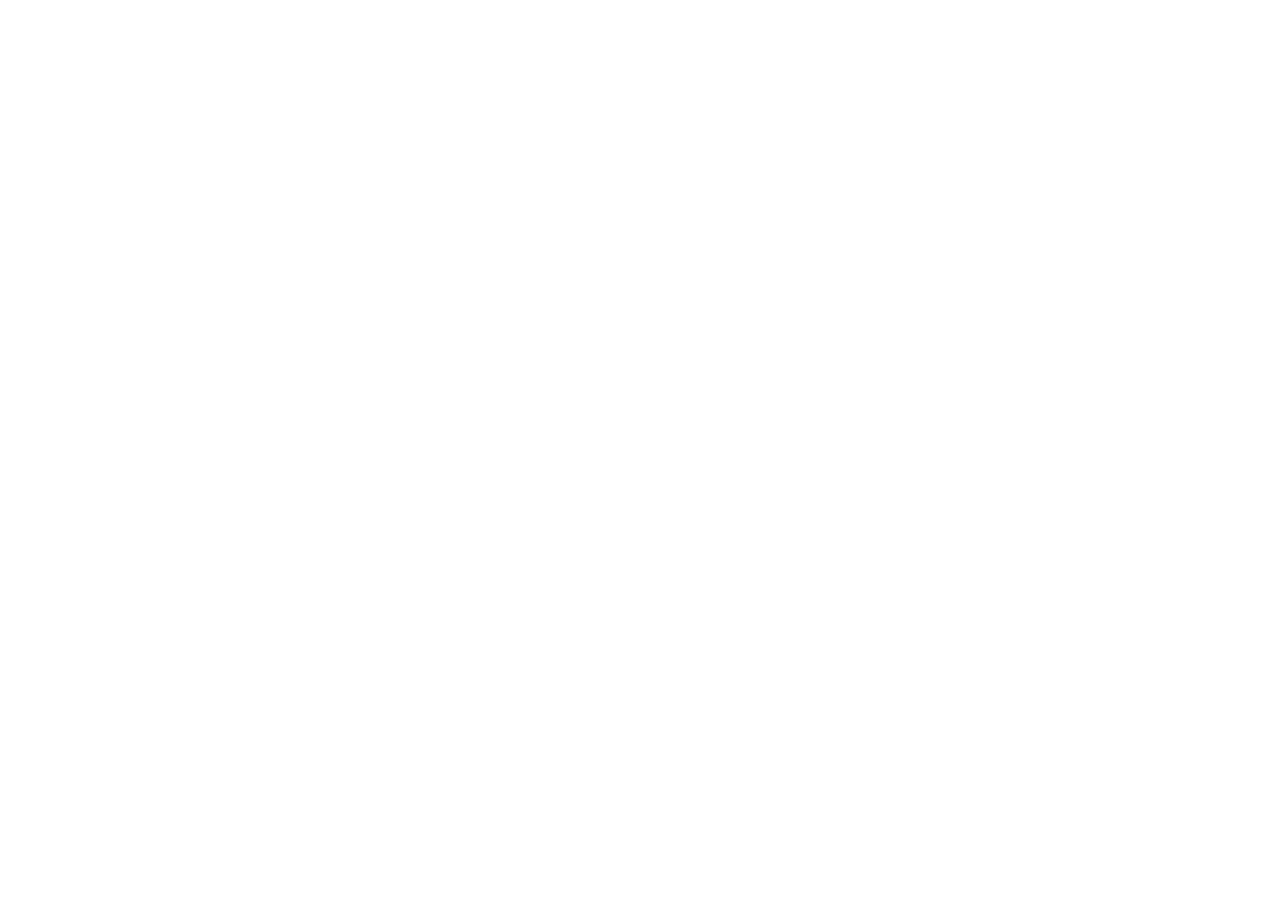
==== index.html @ 778374e5 "my architects website" ====
<!DOCTYPE html>
<html lang="en">
<head>
 <meta charset="UTF-8">
 <meta name="viewport" content="width=device-width, initial-scale=1.0">
 <title>G3 Architects website</title>
 <link rel="stylesheet" href="./style/architectes.css">
</head>
<body>
 <header>
  <div class="logo">
   
  </div>
 </header>

 <main>

 </main>
 
 <footer>

 </footer>
</body>
</html>
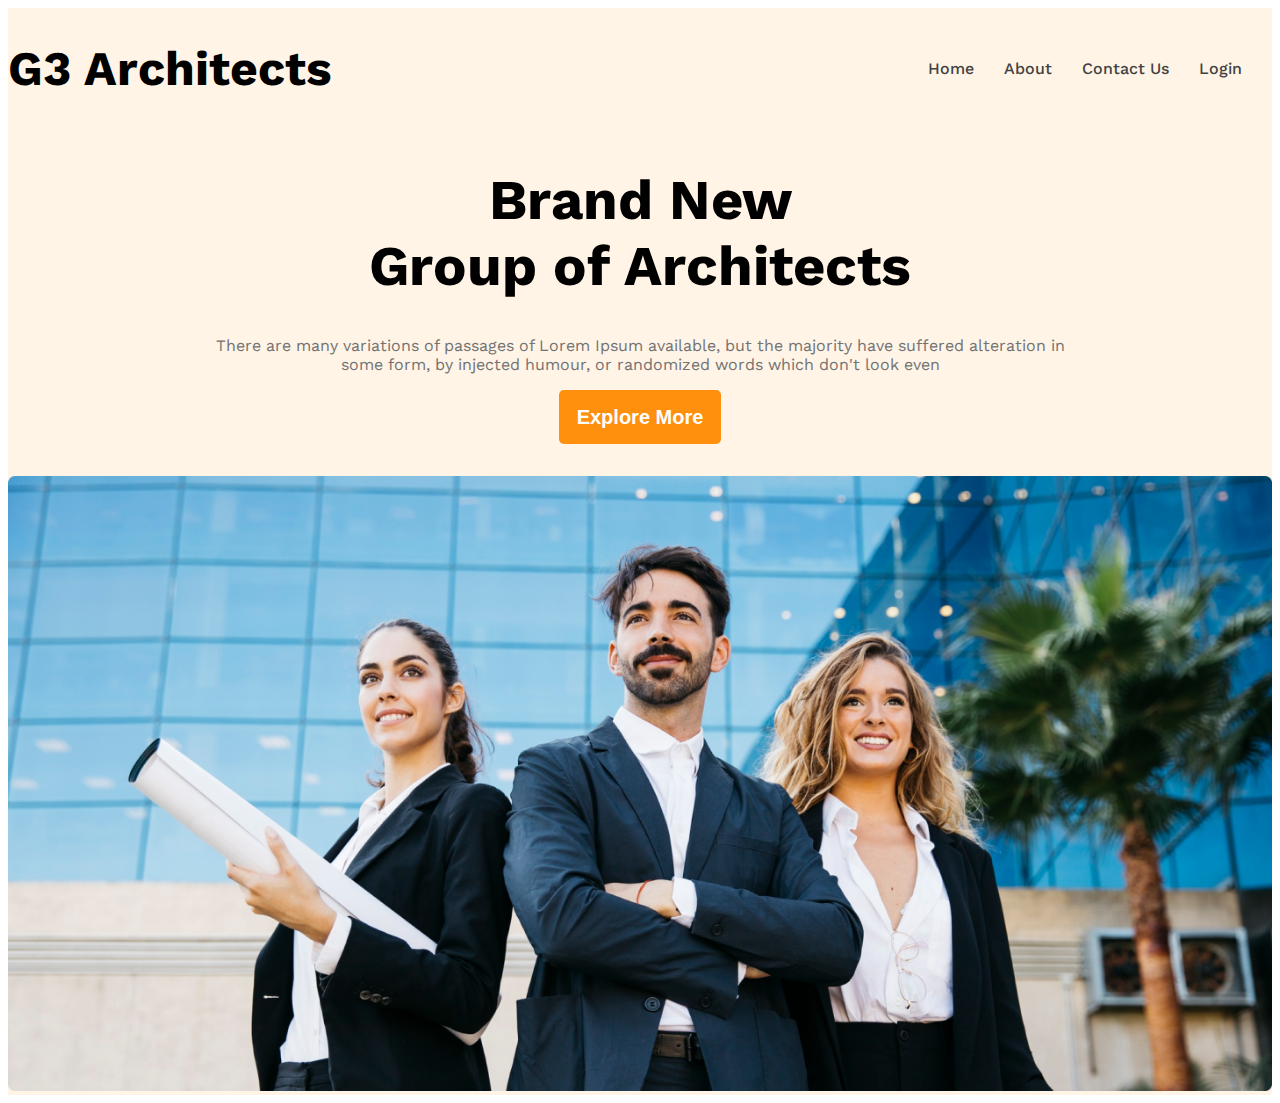
==== commit 2cbef6eb: "my second comment" ====
--- a/index.html
+++ b/index.html
@@ -5,12 +5,29 @@
  <meta name="viewport" content="width=device-width, initial-scale=1.0">
  <title>G3 Architects website</title>
  <link rel="stylesheet" href="./style/architectes.css">
+ <link rel="preconnect" href="https://fonts.googleapis.com">
+<link rel="preconnect" href="https://fonts.gstatic.com" crossorigin>
+<link href="https://fonts.googleapis.com/css2?family=Work+Sans:ital,wght@0,100..900;1,100..900&display=swap" rel="stylesheet">
 </head>
-<body>
- <header>
-  <div class="logo">
-   
-  </div>
+<body class="work-sans-normal">
+ <header class="bg-light">
+  <nav class="navbar display-flex">
+   <h1 class="brand">G3 Architects</h1>
+   <ul class="nav-link display-flex">
+    <!-- li.nav-item*4>a.nav-link -->
+    <li class="nav-item"><a href="" class="nav-link text-gray">Home</a></li>
+    <li class="nav-item"><a href="" class="nav-link text-gray">About</a></li>
+    <li class="nav-item"><a href="" class="nav-link text-gray">Contact Us</a></li>
+    <li class="nav-item"><a href="" class="nav-link text-gray">Login</a></li>
+   </ul>
+  </nav>
+  <div class="banner">
+   <div class="banner-content">
+    <h1 class="banner-tile">Brand New <br> Group of Architects </h1>
+   <p class="banner-description">There are many variations of passages of Lorem Ipsum available, but the majority have suffered alteration in some form, by injected humour, or randomized words which don't look even</p>
+   <button class="btn-primary">Explore More</button>
+   </div>
+   <img class="banner-image" src="./images/banner.png" alt="">
  </header>
 
  <main>
--- a/style/architectes.css
+++ b/style/architectes.css
@@ -0,0 +1,104 @@
+
+.work-sans-normal{
+ font-family: "Work Sans", sans-serif;
+ font-optical-sizing: auto;
+ font-style: normal;
+}
+/* ------------------------shared style------------------------------ */
+.display-flex{
+ display: flex;
+}
+
+.bg-light{
+ background-color: rgba(255, 144, 14, 0.1);
+}
+/* dark 3 */
+.text-gray{
+ color: #424242;
+}
+/* dark 3 */
+.text-light-gray{
+ color: #727272;
+}
+.btn-primary{
+ background-color:rgba(255, 144, 14, 1);
+ color: rgba(255, 255, 255, 1);
+ padding: .96rem 1.1rem;
+ border-radius: 5px;
+ border: none;
+ font-size: 1.25rem;
+ font-weight: 600;
+ margin-bottom: 32px;
+}
+
+/* ---------------------------text-light-gray dark2 3------------------------- */
+
+
+
+/* -------------------------header style------------------------------- */
+
+/* -------------------------navbar related style------------------------ */
+.navbar{
+ justify-content: space-between;
+ align-items: center;
+ 
+}
+.brand{
+ font-weight: 700;
+ font-size: 3rem;
+}
+
+.nav-item{
+ list-style: none;
+ margin-right: 30px;
+}
+.nav-link{
+ text-decoration: none;
+ font-weight: 500;
+
+}
+.navbar, .banner{
+ max-width: 1476px;
+ margin: 0 auto;
+ text-align: center;
+}
+/* banner reletated style */
+.banner-content{
+ max-width: 861px;
+ align-items: center;
+ margin: 0 auto;
+}
+.banner-tile{
+ font-weight: 700;
+ font-size: 3.5rem;
+ text-align: center;
+}
+.banner-description{
+ font-weight: 1rem;
+ color: rgba(114, 114, 114, 1);
+ text-align: center;
+}
+.banner-image{
+ width: 100%;
+}
+
+
+
+
+
+
+
+
+
+
+
+
+
+
+/* banner respocive */
+
+@media screen and (max-width: 576px){
+ .display-flex{
+  flex-direction: column;
+ }
+}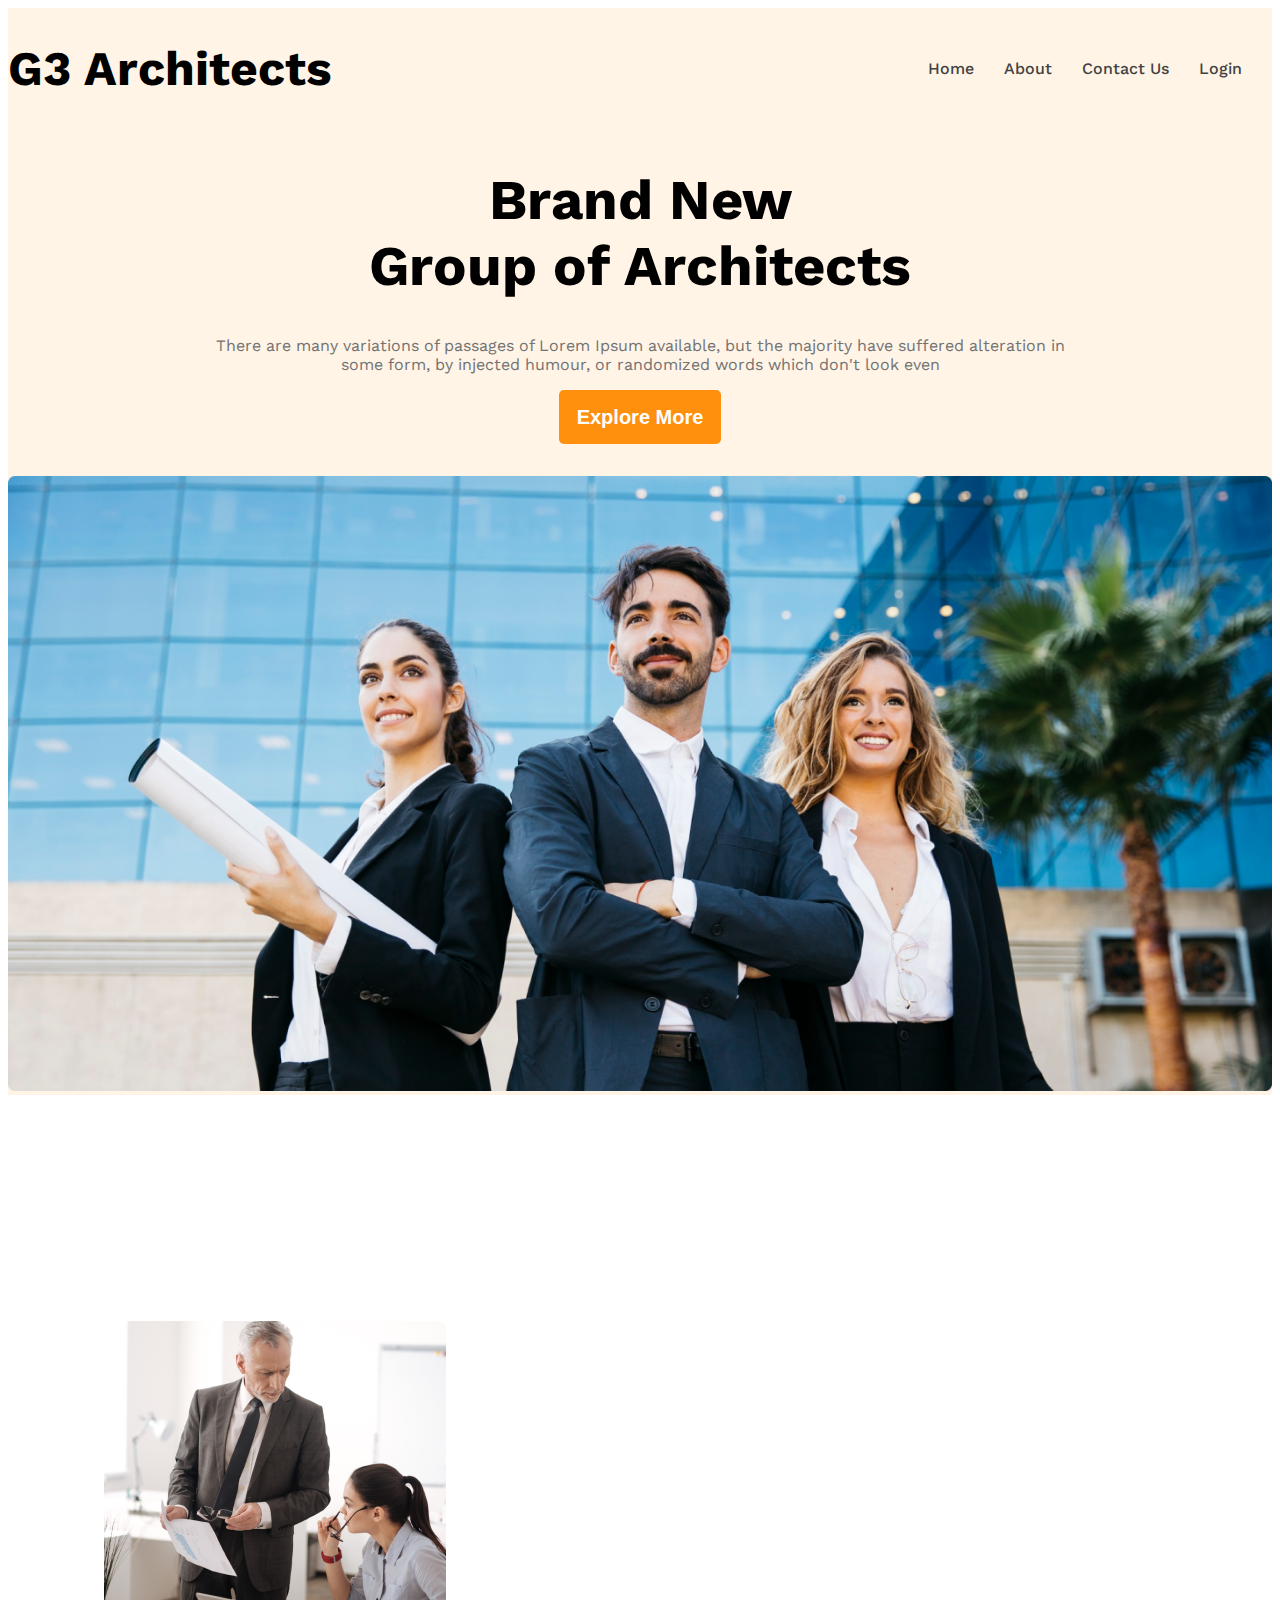
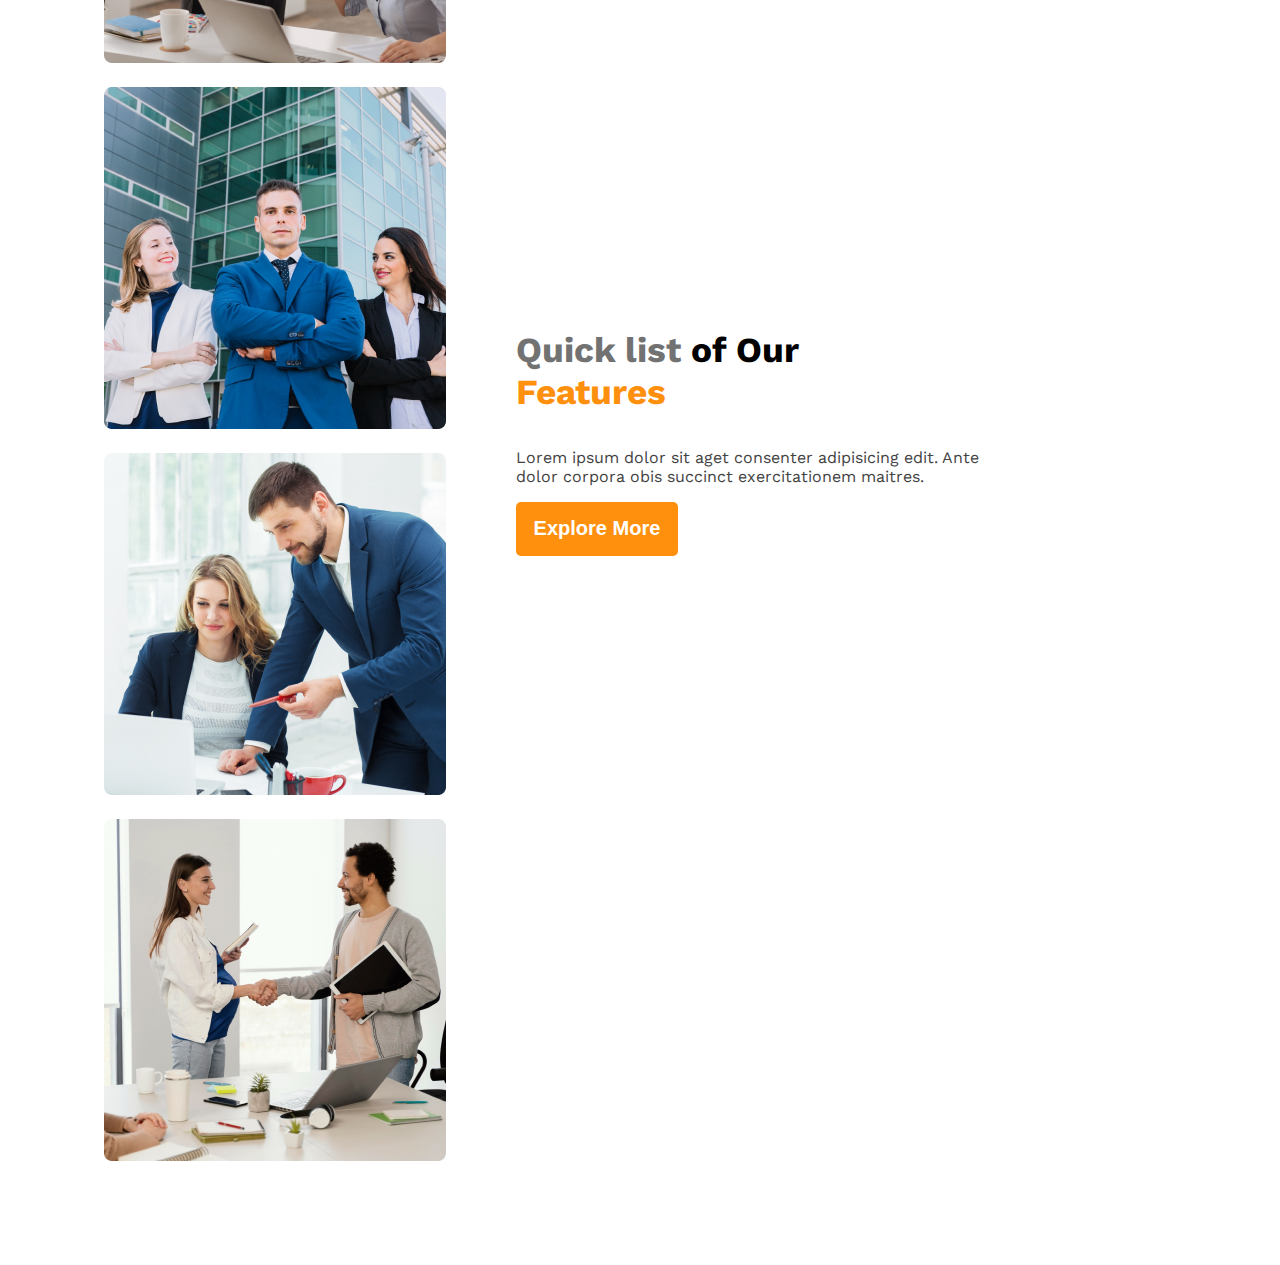
==== commit a93cc5b0: "some completet" ====
--- a/index.html
+++ b/index.html
@@ -13,7 +13,7 @@
  <header class="bg-light">
   <nav class="navbar display-flex">
    <h1 class="brand">G3 Architects</h1>
-   <ul class="nav-link display-flex">
+   <ul class="nav-links display-flex">
     <!-- li.nav-item*4>a.nav-link -->
     <li class="nav-item"><a href="" class="nav-link text-gray">Home</a></li>
     <li class="nav-item"><a href="" class="nav-link text-gray">About</a></li>
@@ -31,6 +31,19 @@
  </header>
 
  <main>
+  <section class="teams display-flex">
+    <div class="team-img-container">
+      <img src="./images/team1.png" alt="discuss to person there is a business">
+      <img src="./images/team2.png" alt="discuss to person there is a business">
+      <img src="./images/team3.png" alt="discuss to person there is a business">
+      <img src="./images/team4.png" alt="discuss to person there is a business">
+    </div>
+    <div class="our-features">
+      <h3 class="features-title"> <span class="text-light-gray" id="Quick list">Quick list</span> of Our <br><span>Features</span></h3>
+      <p class="features-description text-gray">Lorem ipsum dolor sit aget consenter adipisicing edit. Ante dolor corpora obis succinct exercitationem maitres.</p>
+      <button class="btn-primary">Explore More</button>
+    </div>
+  </section>
 
  </main>
  
--- a/style/architectes.css
+++ b/style/architectes.css
@@ -29,6 +29,16 @@
  font-size: 1.25rem;
  font-weight: 600;
  margin-bottom: 32px;
+}
+main >section{
+ margin-top: 130px;
+}
+main{
+ max-width: 1476px;
+ margin: 0 auto;
+}
+span{
+ color: rgba(255, 144, 14, 1);
 }
 
 /* ---------------------------text-light-gray dark2 3------------------------- */
@@ -82,23 +92,40 @@
  width: 100%;
 }
 
+/* team features relataed styles */
+.teams{
+ align-items: center;
+ padding: 6rem;
+}
+.features-title{
+ font-size: 2.2rem;
+ font-weight: 700;
+}
+#Quick-list{
+ font-weight: 500;
+}
+.our-features{
+padding: 70px;
+max-width: 500px;
+ 
+}
+.team-img-container{
+ display: grid;
+ gap: 24px;
+ border-redius: 4px;
+}
 
 
-
-
-
-
-
-
-
-
-
-
-
-/* banner respocive */
+/* media quary banner respocive */
 
 @media screen and (max-width: 576px){
- .display-flex{
+ .navbar,
+ .nav-links,
+ .teams{
   flex-direction: column;
  }
+ .team-img-container{
+  grid-template-columns: repeat(1, 1fr);
+ }
+ 
 }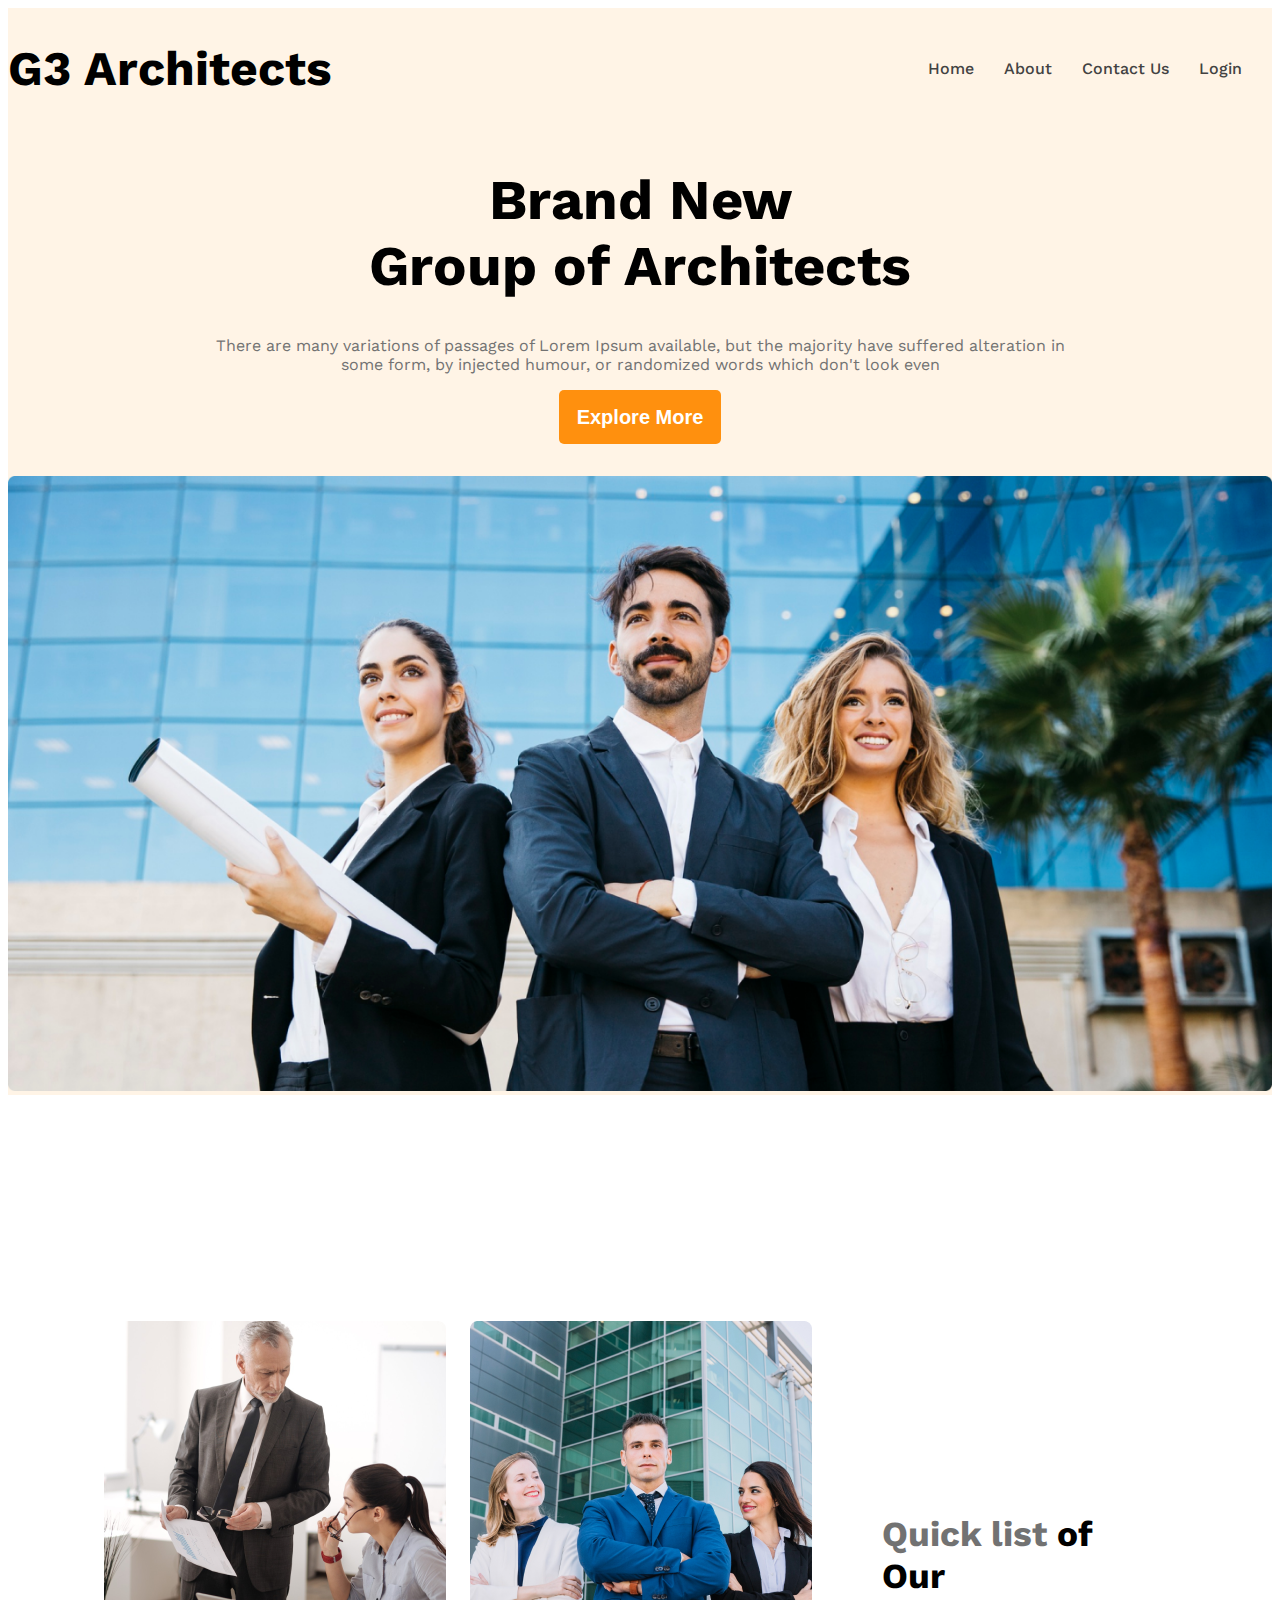
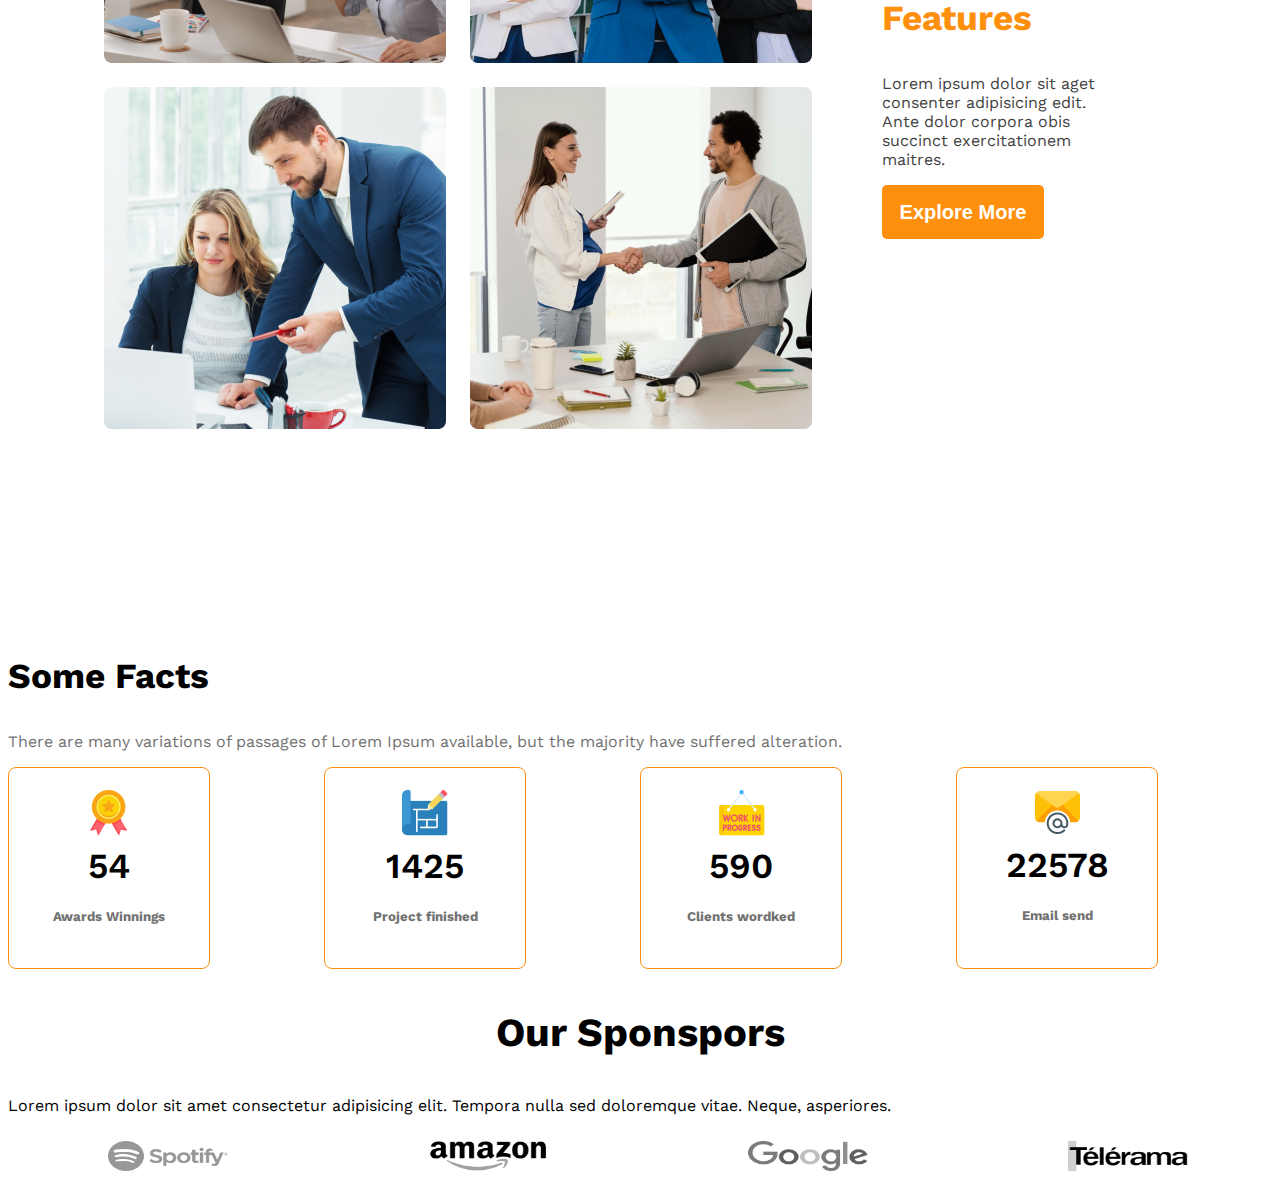
==== commit 2220d171: "some list" ====
--- a/index.html
+++ b/index.html
@@ -31,6 +31,7 @@
  </header>
 
  <main>
+  <!-- features start -->
   <section class="teams display-flex">
     <div class="team-img-container">
       <img src="./images/team1.png" alt="discuss to person there is a business">
@@ -39,16 +40,67 @@
       <img src="./images/team4.png" alt="discuss to person there is a business">
     </div>
     <div class="our-features">
-      <h3 class="features-title"> <span class="text-light-gray" id="Quick list">Quick list</span> of Our <br><span>Features</span></h3>
+      <h3 class="section-title"> <span class="text-light-gray" id="Quick list">Quick list</span> of Our <br><span>Features</span></h3>
       <p class="features-description text-gray">Lorem ipsum dolor sit aget consenter adipisicing edit. Ante dolor corpora obis succinct exercitationem maitres.</p>
       <button class="btn-primary">Explore More</button>
     </div>
   </section>
 
+  <section>
+
+  </section>
+
+  <!-- features end -->
+   <section>
+    <h3 class="section-title">Some Facts</h3>
+    <p class="text-light-gray">There are many variations of passages of Lorem Ipsum available, but the majority have suffered alteration.</p>
+    <div class="facts-container">
+      <!-- .fact*4>img.icon+h4.fact-number+h5.fact-name -->
+      <div class="fact-card display-flex">
+        <div>
+          <img class="fact-icon" src="./images/icons/ribon.png" alt="">
+        <h4 class="fact-number">54</h4>
+        <h5 class="fact-name">Awards Winnings</h5>
+        </div>
+      </div>
+      <div class="fact-card display-flex">
+        <div>
+          <img class="fact-icon" src="./images/icons/projects.png" alt="">
+        <h4 class="fact-number">1425</h4>
+        <h5 class="fact-name">Project finished</h5>
+        </div>
+      </div>
+      <div class="fact-card display-flex">
+        <div>
+          <img class="fact-icon" src="./images/icons/customers.png" alt="">
+        <h4 class="fact-number">590</h4>
+        <h5 class="fact-name">Clients wordked</h5>
+        </div>
+      </div>
+      <div class="fact-card display-flex">
+        <div>
+          <img class="fact-icon" src="./images/icons/email.png" alt="">
+        <h4 class="fact-number">22578</h4>
+        <h5 class="fact-name">Email send</h5>
+        </div>
+      </div>
+    </div>
+   </section>
  </main>
+ <section class="our-sponsors">
+  <h3 class="sponsor-title">Our Sponspors</h3>
+  <p class="sponsor-description">Lorem ipsum dolor sit amet consectetur adipisicing elit. Tempora nulla sed doloremque vitae. Neque, asperiores.</p>
+  <div class="sponsor-name">
+    <img src="./images/sponsors/spotify.png" alt="">
+    <img src="./images/sponsors/amazon.png" alt="">
+    <img src="./images/sponsors/google.png " alt="">
+    <img src="./images/sponsors/telerama.png" alt="">
+    <img src="./images/sponsors/figma.png" alt="">
+  </div>
+ </section>
  
  <footer>
-
+  <p class="footer-title"></p>
  </footer>
 </body>
 </html>--- a/style/architectes.css
+++ b/style/architectes.css
@@ -12,13 +12,18 @@
 .bg-light{
  background-color: rgba(255, 144, 14, 0.1);
 }
-/* dark 3 */
+/*------------------------------------- dark 3---------------------------------- */
 .text-gray{
  color: #424242;
 }
-/* dark 3 */
+/*-------------------------------------- dark 3------------------------------------ */
 .text-light-gray{
  color: #727272;
+}
+
+.section-title{
+ font-size: 2.2rem;
+ font-weight: 700;
 }
 .btn-primary{
  background-color:rgba(255, 144, 14, 1);
@@ -97,10 +102,7 @@
  align-items: center;
  padding: 6rem;
 }
-.features-title{
- font-size: 2.2rem;
- font-weight: 700;
-}
+
 #Quick-list{
  font-weight: 500;
 }
@@ -111,8 +113,56 @@
 }
 .team-img-container{
  display: grid;
+ grid-template-columns: repeat(2, 1fr);
  gap: 24px;
  border-redius: 4px;
+}
+/* facts-container style */
+.facts-container{
+ display: grid;
+ grid-template-columns: repeat(4, 1fr);
+ align-items: center
+}
+
+
+/* -----------------------------------------fact icon styel-------------------------------------- */
+.fact-card{
+ border: 1px solid rgba(255, 144, 14, 1);
+ border-radius: 8px;
+ width: 200px;
+ height: 200px;
+ align-items: center;
+ justify-content: center;
+ text-align: center;
+ box-shadow: 5px #FF900E;
+}
+.fact-number{
+ font-weight: 600;
+ font-size: 2.2rem;
+ margin-top: 5px;
+ margin-bottom: 10px;
+}
+.fact-name{
+ color: #727272;
+}
+
+/* -------------------------------------------our-sponsors sponsor styel------------------------------ */
+
+.sponsor-name{
+ display: grid;
+ grid-template-columns: repeat(5, 1fr);
+}
+.sponsor-name img{
+ filter: grayscale(100%);
+ width: 120px;
+ height: 30px;
+ margin: 10px 100px;
+}
+
+.sponsor-title{
+ font-weight: 700;
+ font-size: 40px;
+ text-align: center;
 }
 
 
@@ -123,9 +173,28 @@
  .nav-links,
  .teams{
   flex-direction: column;
+  padding: 0 auto;
  }
  .team-img-container{
   grid-template-columns: repeat(1, 1fr);
  }
- 
+
+ .our-features{
+  padding: 0 auto;
+  width: 100%;
+ }
+}
+
+/* medium size devesice */
+@media screen and (min-width: 576) and (max-width: 992px){
+.teams{
+ flex-decoration: column;
+}
+.team-img-container{
+ grid-template-columns: repeat(1, 1fr);
+}
+.our-features{
+grid-template-columns: repeat(1, 1fr);
+ margin: 50px auto;
+}
 }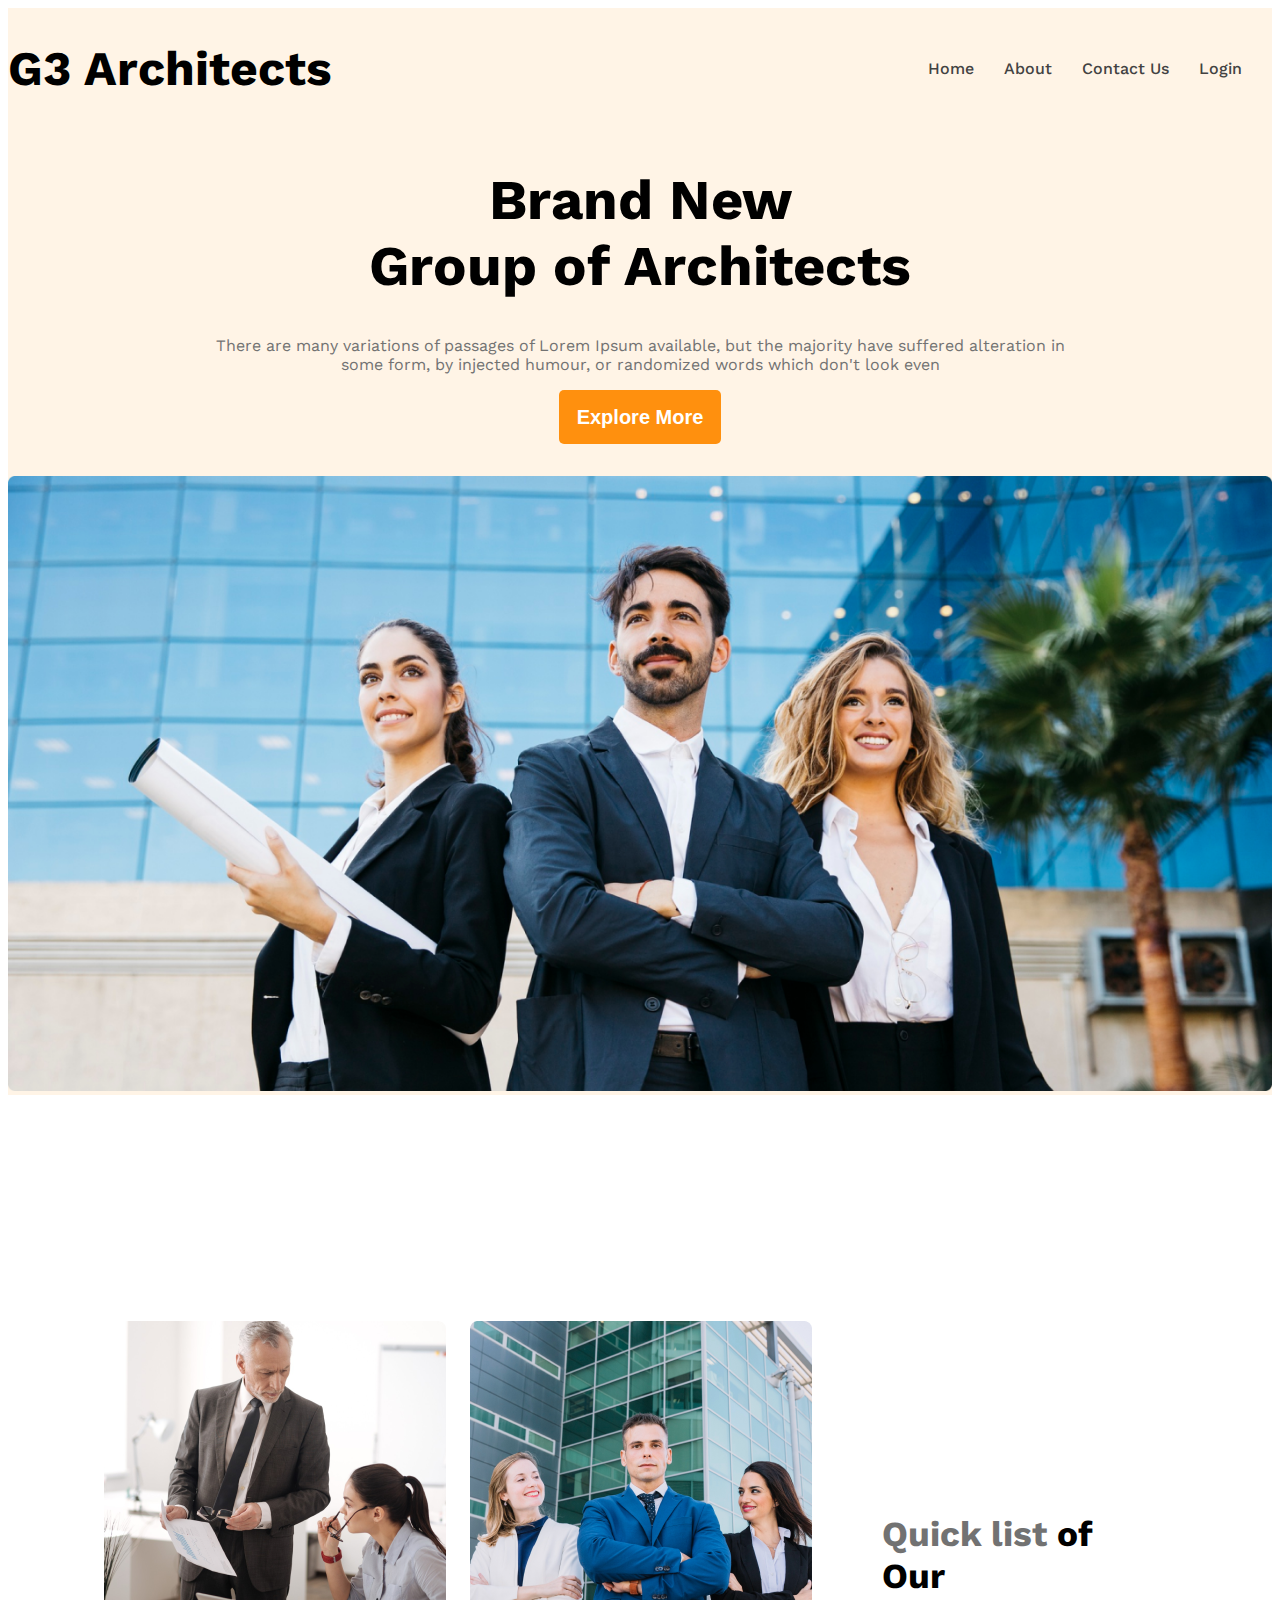
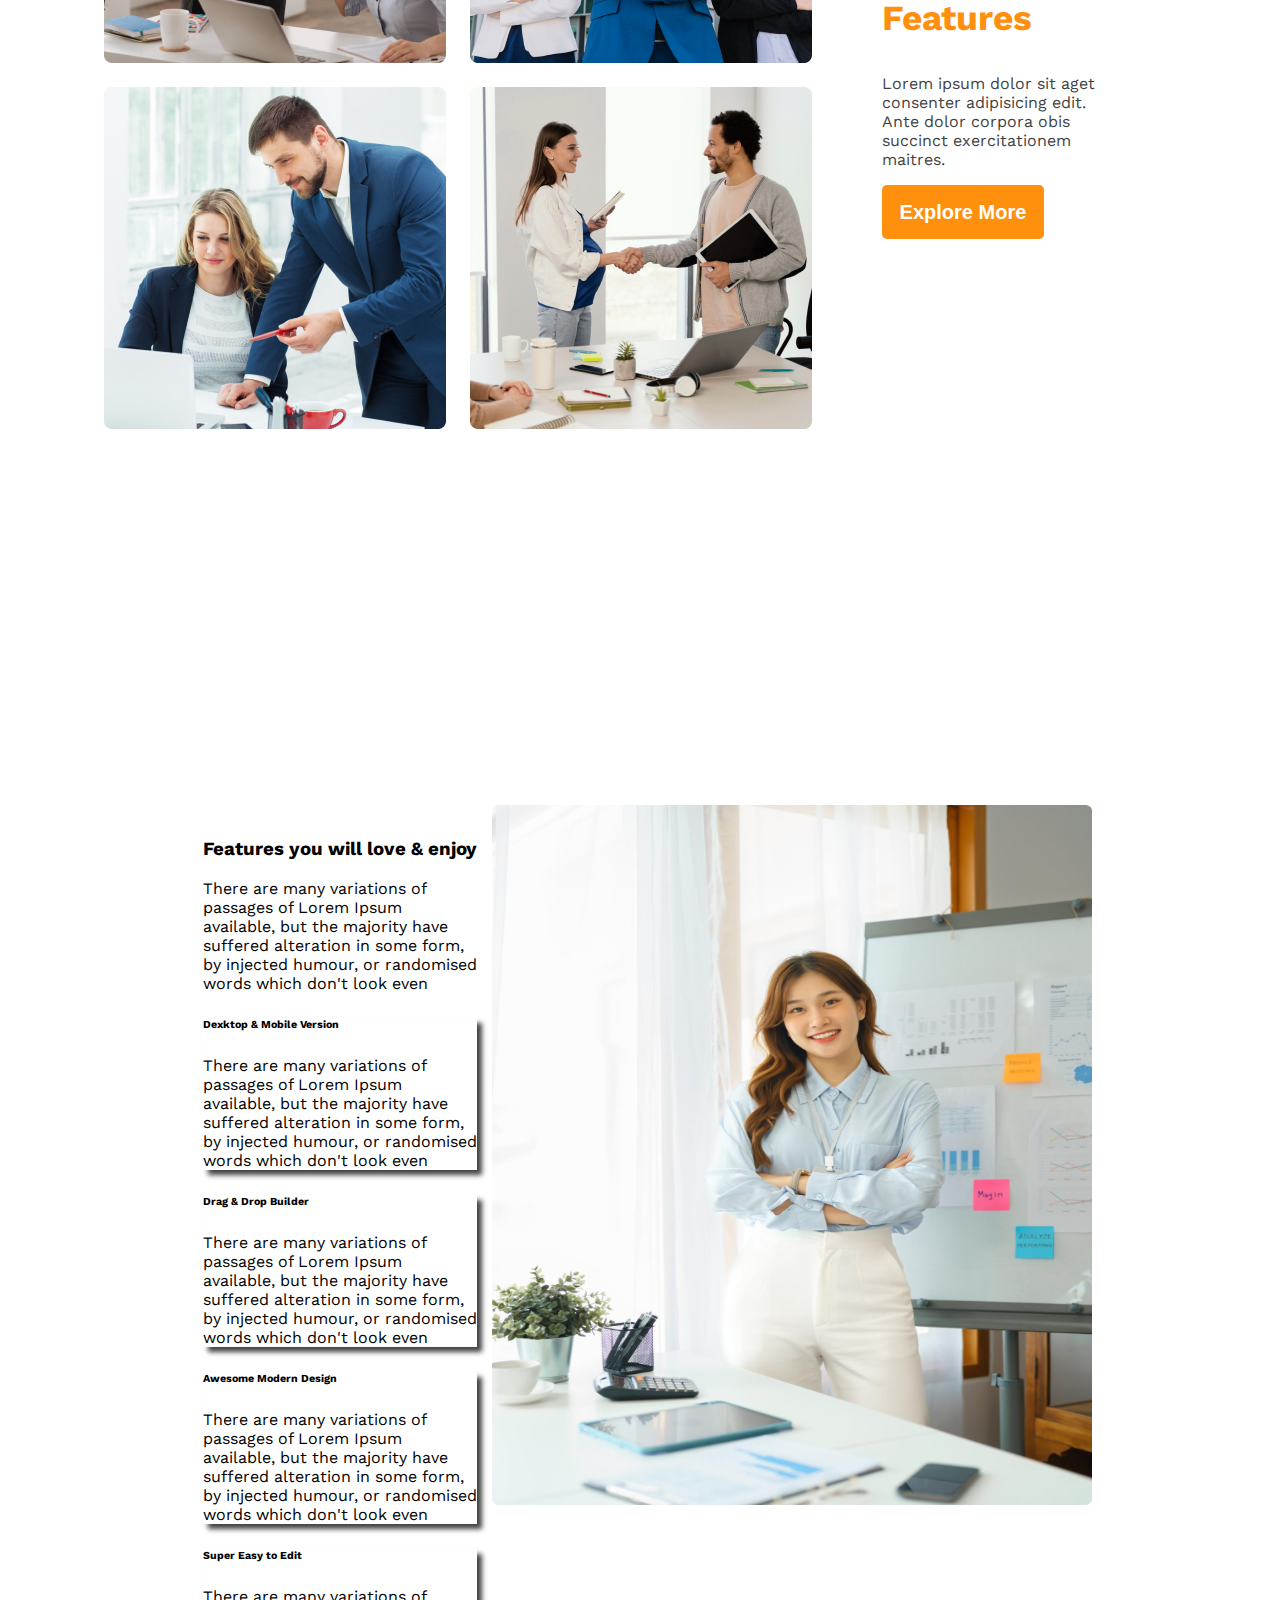
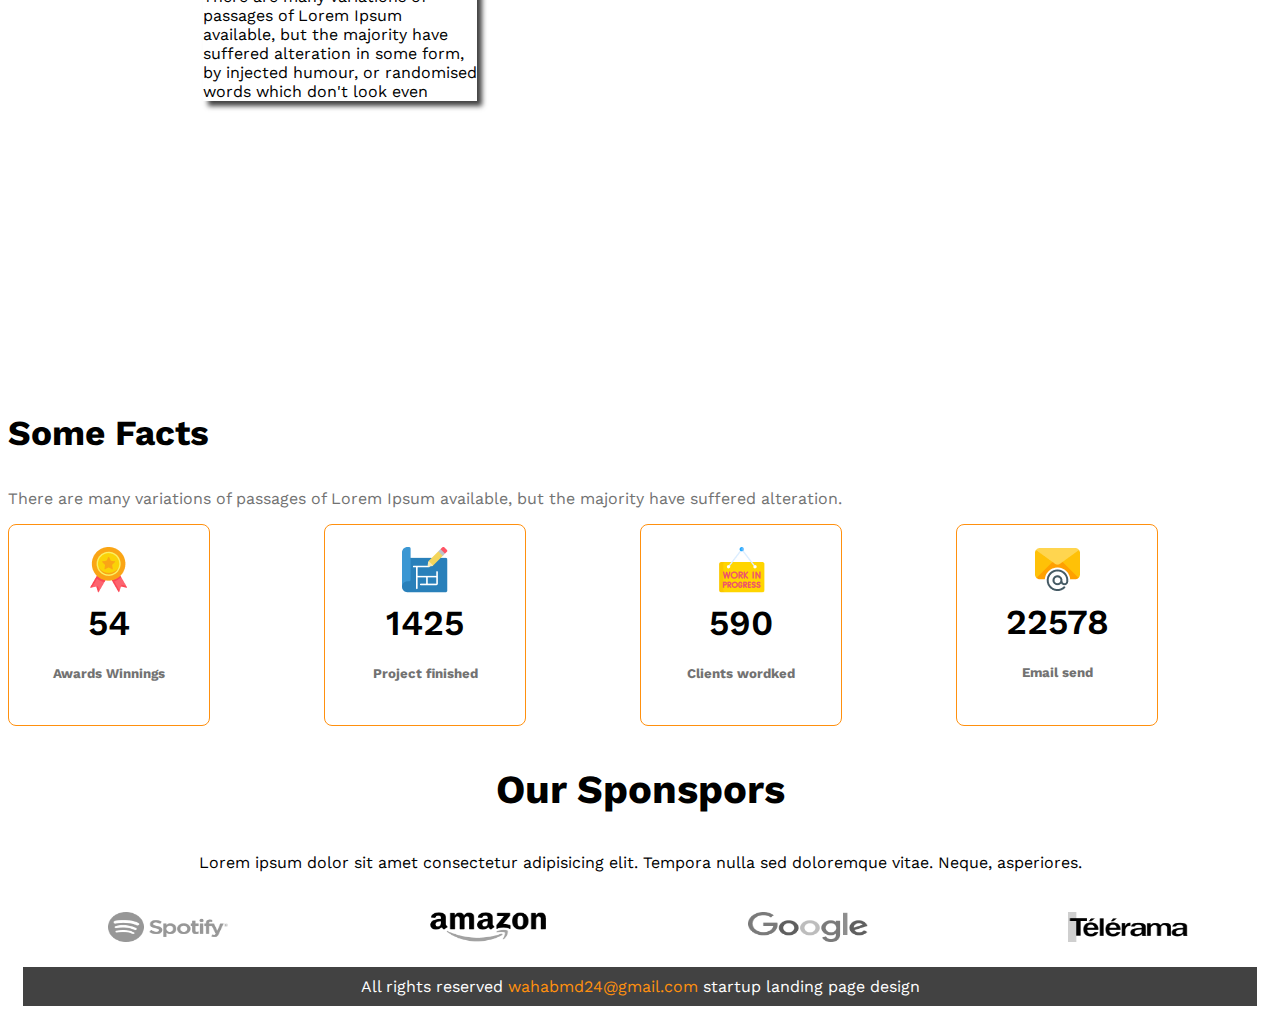
==== commit 2c03f410: "full website something complete" ====
--- a/index.html
+++ b/index.html
@@ -47,7 +47,31 @@
   </section>
 
   <section>
-
+    <div class="feature-section display-flex">
+      <div class="feature-details">
+        <h3 class="features-headline">Features you will love & enjoy</h3>
+        <p class="features-description">There are many variations of passages of Lorem Ipsum available, but the majority have suffered alteration in some form, by injected humour, or randomised words which don't look even</p>
+        <div class="group1">
+          <h6>Dexktop & Mobile Version</h6>
+          <p class="features-description">There are many variations of passages of Lorem Ipsum available, but the majority have suffered alteration in some form, by injected humour, or randomised words which don't look even</p>
+        </div>
+        <div class="group1">
+            <h6>Drag & Drop Builder</h6>
+          <p class="features-description">There are many variations of passages of Lorem Ipsum available, but the majority have suffered alteration in some form, by injected humour, or randomised words which don't look even</p>
+        </div>
+        <div class="group1">
+          <h6>Awesome Modern Design</h6>
+          <p class="features-description">There are many variations of passages of Lorem Ipsum available, but the majority have suffered alteration in some form, by injected humour, or randomised words which don't look even</p>
+        </div>
+        <div class="group1">
+          <h6>Super Easy to Edit</h6>
+          <p class="features-description">There are many variations of passages of Lorem Ipsum available, but the majority have suffered alteration in some form, by injected humour, or randomised words which don't look even</p>
+        </div>
+      </div>
+      <div class="features-image">
+        <img src="./images/architect.png" alt="">
+      </div>
+    </div>
   </section>
 
   <!-- features end -->
@@ -100,7 +124,7 @@
  </section>
  
  <footer>
-  <p class="footer-title"></p>
+  <p class="footer-title">All rights reserved <span>wahabmd24@gmail.com</span> startup landing page design</p>
  </footer>
 </body>
 </html>--- a/style/architectes.css
+++ b/style/architectes.css
@@ -164,7 +164,36 @@
  font-size: 40px;
  text-align: center;
 }
-
+.sponsor-description{
+ text-align: center;
+ margin-bottom: 30px;
+}
+/* ----------------------------------------feature-section--------------------------- */
+
+.feature-section{
+margin: 30px;
+padding: 150px;
+box-sizing: border-box;
+box-shadow: 15px #424242;
+}
+.feature-details{
+ padding: 15px;
+}
+.features-image img{
+ width: 600px;
+ height: 700px;
+}
+.group1{
+ box-shadow: 5px 5px 5px #424242;
+}
+
+.footer-title{
+ background-color: #424242;
+ color: #fff;
+ text-align: center;
+ margin: 15px;
+ padding: 10px;
+}
 
 /* media quary banner respocive */
 
